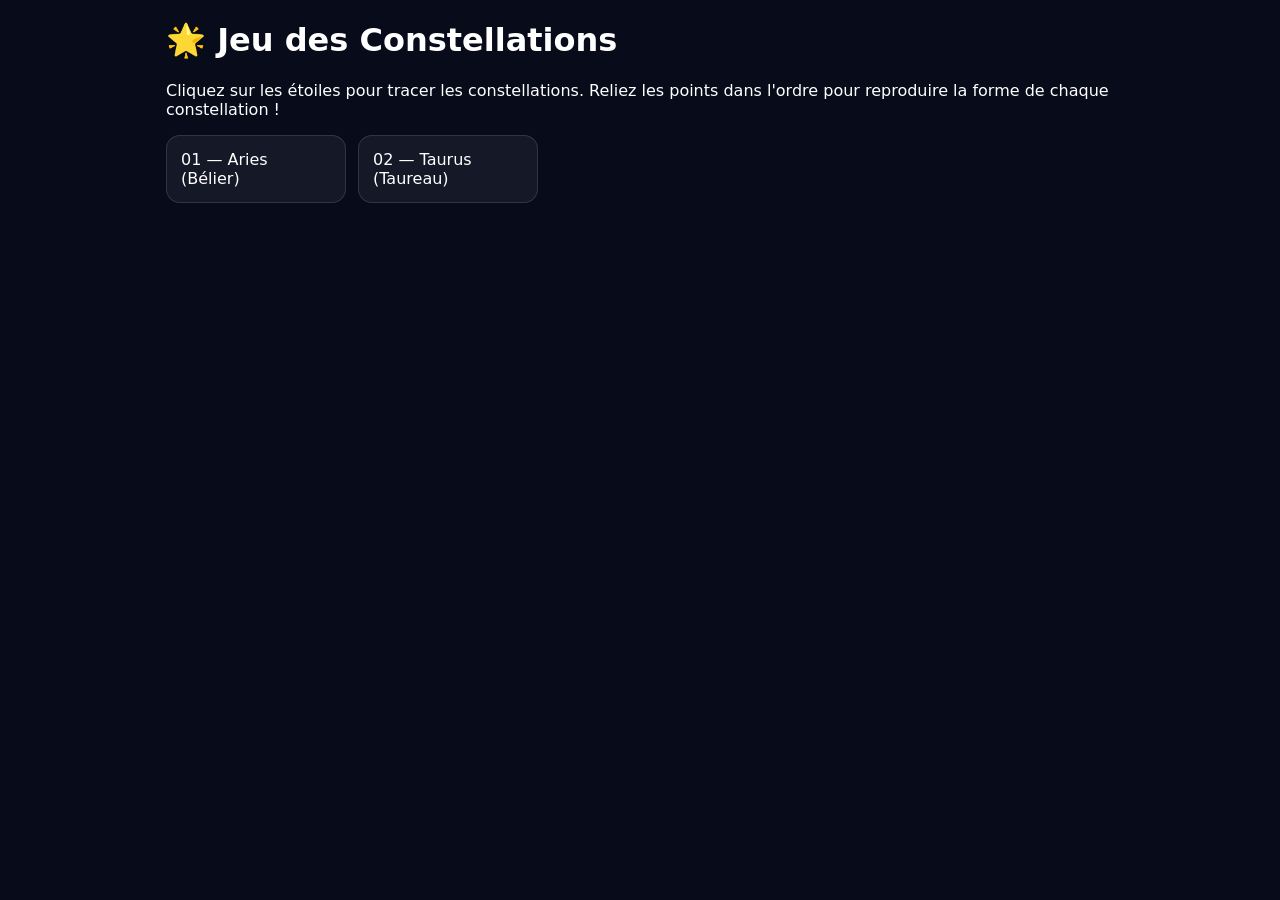
==== src/index.html @ 93136e7d "save methode" ====
<!doctype html>
<html lang="fr">
<head>
    <meta charset="utf-8" />
    <meta name="viewport" content="width=device-width, initial-scale=1" />
    <title>Constellations</title>
    <link rel="stylesheet" href="styles.css" />
</head>
<body>
<main class="page">
    <h1>🌟 Jeu des Constellations</h1>
    <p>Cliquez sur les étoiles pour tracer les constellations. Reliez les points dans l'ordre pour reproduire la forme de chaque constellation !</p>

    <div class="grid">
        <a class="card" href="constellation/01-aries.html">01 — Aries (Bélier)</a>
        <a class="card" href="constellation/02-taurus.html">02 — Taurus (Taureau)</a>
    </div>
</main>
</body>
</html>
---- src/styles.css ----
:root { --dot: 20px; --line: 4; }

*{ box-sizing:border-box; }
body{ margin:0; font-family:system-ui, Arial; background:#070b1a; color:#fff; }

.page{ max-width:980px; margin:20px auto; padding:0 16px 30px; }
.topbar{ display:flex; align-items:center; gap:12px; }
.back{ color:#cfe3ff; text-decoration:none; }
.back:hover{ text-decoration:underline; }

.board{
    position:relative;
    width:min(720px, 100%);
    aspect-ratio: 1 / 1;
    margin:14px 0;
    background: radial-gradient(circle at 30% 20%, rgba(255,255,255,.08), transparent 50%),
    radial-gradient(circle at 80% 70%, rgba(255,255,255,.06), transparent 55%),
    #050818;
    border: 1px solid rgba(255,255,255,.12);
    border-radius:16px;
    overflow:hidden;
}

.overlay{ position:absolute; inset:0; width:100%; height:100%; pointer-events:none; }

#playerPath{
    fill:none; stroke:white; stroke-width: var(--line);
    stroke-linecap:round; stroke-linejoin:round;
}

#constellationPath.answer{
    fill:none; stroke: rgba(140,200,255,1);
    stroke-width: 5;
    stroke-linecap:round; stroke-linejoin:round;
    filter: drop-shadow(0 0 6px rgba(140,200,255,.6));
}

.dot{
    position:absolute;
    width: var(--dot); height: var(--dot);
    border-radius: 999px;
    transform: translate(-50%, -50%);
    border:0;
    background:#fff;
    color:#000;
    font-weight:700;
    font-size:11px;
    cursor:pointer;
    transition: all 0.2s ease;
}

.dot:hover{
    transform: translate(-50%, -50%) scale(1.2);
    box-shadow: 0 0 10px rgba(255,255,255,0.6);
}

.dot.selected{
    background: transparent;
    color:#fff;
    outline: 2px solid #fff;
}

/* Point actif (dernier cliqué) */
.dot.last{
    background: #ffd700;
    color:#000;
    outline: 3px solid #ffd700;
    box-shadow: 0 0 15px rgba(255,215,0,0.8);
}

.actions{ display:flex; gap:10px; align-items:center; flex-wrap:wrap; }
button{
    border-radius:10px;
    border:1px solid rgba(255,255,255,.18);
    background: rgba(255,255,255,.06);
    color:#fff;
    padding:8px 12px;
    cursor:pointer;
}
button:hover{ background: rgba(255,255,255,.10); }
.next{ margin-left:auto; color:#cfe3ff; text-decoration:none; }
.next:hover{ text-decoration:underline; }

.grid{
    display:grid;
    grid-template-columns: repeat(auto-fill, minmax(180px, 1fr));
    gap:12px;
}
.card{
    display:block;
    padding:14px;
    border-radius:14px;
    text-decoration:none;
    color:#fff;
    border:1px solid rgba(255,255,255,.12);
    background: rgba(255,255,255,.06);
}
.card:hover{ background: rgba(255,255,255,.10); }
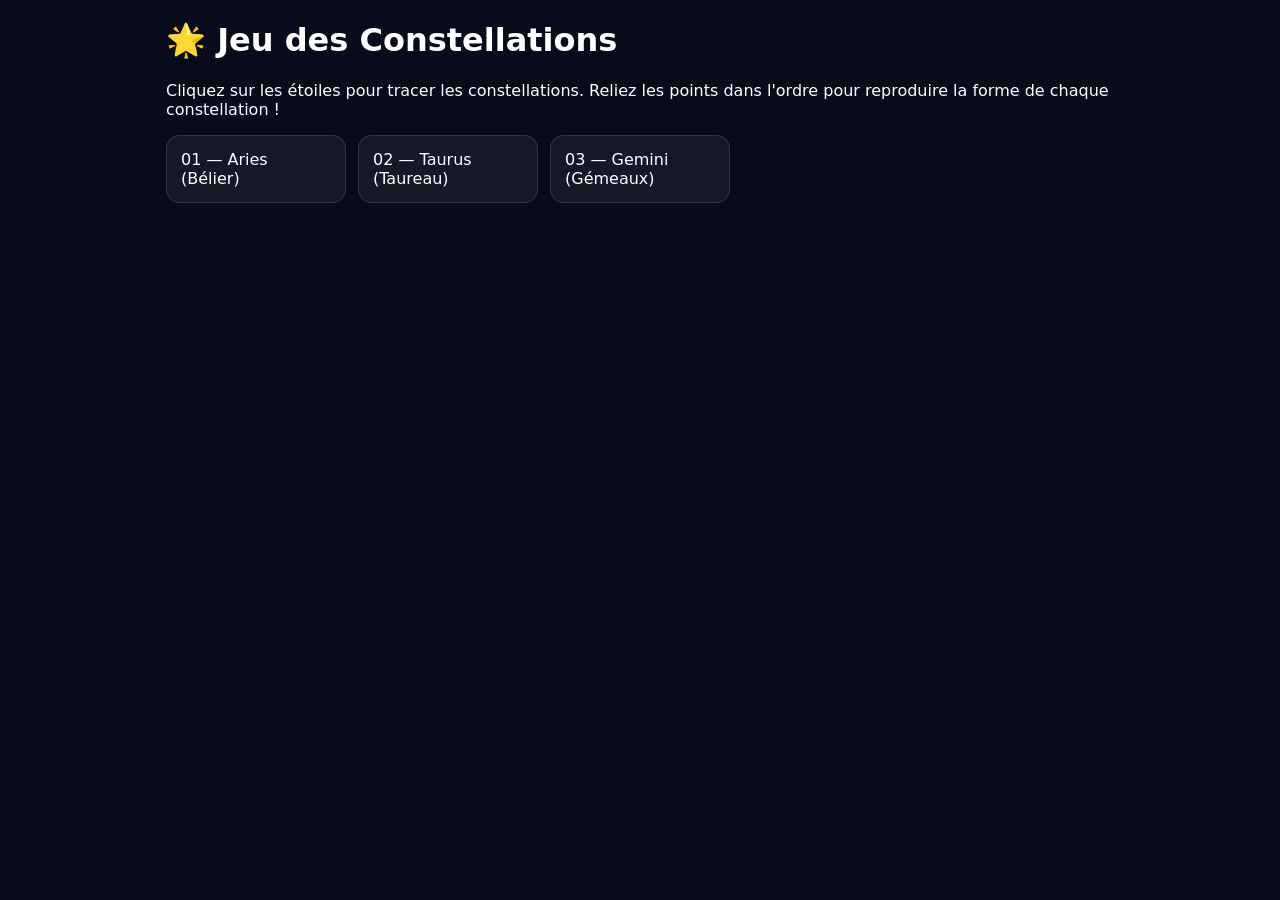
==== commit 1fc67098: "update css + gemini" ====
--- a/src/index.html
+++ b/src/index.html
@@ -14,6 +14,7 @@
     <div class="grid">
         <a class="card" href="constellation/01-aries.html">01 — Aries (Bélier)</a>
         <a class="card" href="constellation/02-taurus.html">02 — Taurus (Taureau)</a>
+        <a class="card" href="constellation/03-gemini.html">03 — Gemini (Gémeaux)</a>
     </div>
 </main>
 </body>
--- a/src/styles.css
+++ b/src/styles.css
@@ -1,74 +1,179 @@
-:root { --dot: 20px; --line: 4; }
+:root {
+    --dot: 10px;
+    --line: 4px;
+}
 
 *{ box-sizing:border-box; }
-body{ margin:0; font-family:system-ui, Arial; background:#070b1a; color:#fff; }
-
-.page{ max-width:980px; margin:20px auto; padding:0 16px 30px; }
-.topbar{ display:flex; align-items:center; gap:12px; }
-.back{ color:#cfe3ff; text-decoration:none; }
+
+body{
+    margin:0;
+    font-family:system-ui, Arial;
+    background:#070b1a;
+    color:#fff;
+}
+
+.page{
+    max-width:980px;
+    margin:20px auto;
+    padding:0 16px 30px;
+}
+
+.topbar{
+    display:flex;
+    align-items:center;
+    gap:12px;
+}
+
+.back{
+    color:#cfe3ff;
+    text-decoration:none;
+}
+
 .back:hover{ text-decoration:underline; }
 
+/* ===== BOARD ===== */
 .board{
     position:relative;
     width:min(720px, 100%);
     aspect-ratio: 1 / 1;
     margin:14px 0;
-    background: radial-gradient(circle at 30% 20%, rgba(255,255,255,.08), transparent 50%),
-    radial-gradient(circle at 80% 70%, rgba(255,255,255,.06), transparent 55%),
-    #050818;
+    background:
+            radial-gradient(circle at 30% 20%, rgba(255,255,255,.08), transparent 50%),
+            radial-gradient(circle at 80% 70%, rgba(255,255,255,.06), transparent 55%),
+            #050818;
     border: 1px solid rgba(255,255,255,.12);
     border-radius:16px;
     overflow:hidden;
 }
 
-.overlay{ position:absolute; inset:0; width:100%; height:100%; pointer-events:none; }
+.overlay{
+    position:absolute;
+    inset:0;
+    width:100%;
+    height:100%;
+    pointer-events:none;
+}
 
 #playerPath{
-    fill:none; stroke:white; stroke-width: var(--line);
-    stroke-linecap:round; stroke-linejoin:round;
+    fill:none;
+    stroke:white;
+    stroke-width: var(--line);
+    stroke-linecap:round;
+    stroke-linejoin:round;
 }
 
 #constellationPath.answer{
-    fill:none; stroke: rgba(140,200,255,1);
+    fill:none;
+    stroke: rgba(140,200,255,1);
     stroke-width: 5;
-    stroke-linecap:round; stroke-linejoin:round;
+    stroke-linecap:round;
+    stroke-linejoin:round;
     filter: drop-shadow(0 0 6px rgba(140,200,255,.6));
 }
+
+/* ===================================================== */
+/* ===== DOTS (étoiles) : point + numéro extérieur ===== */
+/* ===================================================== */
 
 .dot{
     position:absolute;
-    width: var(--dot); height: var(--dot);
-    border-radius: 999px;
     transform: translate(-50%, -50%);
     border:0;
+    background: transparent;
+    cursor:pointer;
+    padding:0;
+    width:1px;
+    height:1px;
+    /* Styles pour le numéro */
+    font-size: 14px;
+    font-weight: 600;
+    color: rgba(255,255,255,0.85);
+    text-shadow:
+            0 0 4px rgba(0,0,0,0.8),
+            0 1px 2px rgba(0,0,0,0.6);
+    white-space: nowrap;
+    line-height: 1;
+}
+
+/* Conteneur du texte positionné à droite */
+.dot::after {
+    content: '';
+    position: absolute;
+    left: 18px;
+    top: 50%;
+    transform: translateY(-50%);
+    pointer-events: none;
+}
+
+/* Le texte du bouton lui-même */
+.dot {
+    text-indent: 0;
+    overflow: visible;
+}
+
+/* Alternative : wrapper le texte dans un span et le positionner */
+/* Ou utiliser cette approche plus simple : */
+.dot {
+    text-align: left;
+    text-indent: 18px; /* Décale uniquement le texte */
+}
+
+.dot::before{
+    content:"";
+    position:absolute;
+    left:0;
+    top:0;
+    width: var(--dot);
+    height: var(--dot);
+    border-radius:999px;
+    background: #fff;
+    box-shadow: 0 0 10px rgba(255,255,255,0.5);
+    transform: translate(-50%, -50%);
+    transition: transform .2s ease, box-shadow .2s ease, background .2s ease, outline .2s ease;
+    z-index: -1;
+}
+
+/* Hover */
+.dot:hover::before{
+    transform: translate(-50%, -50%) scale(1.25);
+    box-shadow: 0 0 14px rgba(255,215,0,.65);
+}
+
+/* Hover du texte */
+.dot:hover{
+    color: rgba(255,255,255,1);
+    text-shadow:
+            0 0 6px rgba(255,255,255),
+            0 1px 2px rgba(0,0,0,0.8);
+}
+
+/* Points connectés (avec trait tracé) restent gros */
+.dot.connected::before{
+    transform: translate(-50%, -50%) scale(1.2);
+    box-shadow: 0 0 12px rgba(255,255,255,.65);
+}
+
+/* Sélectionné : blanc */
+.dot.selected::before{
     background:#fff;
-    color:#000;
-    font-weight:700;
-    font-size:11px;
-    cursor:pointer;
-    transition: all 0.2s ease;
-}
-
-.dot:hover{
-    transform: translate(-50%, -50%) scale(1.2);
-    box-shadow: 0 0 10px rgba(255,255,255,0.6);
-}
-
-.dot.selected{
-    background: transparent;
-    color:#fff;
-    outline: 2px solid #fff;
-}
-
-/* Point actif (dernier cliqué) */
-.dot.last{
-    background: #ffd700;
-    color:#000;
-    outline: 3px solid #ffd700;
-    box-shadow: 0 0 15px rgba(255,215,0,0.8);
-}
-
-.actions{ display:flex; gap:10px; align-items:center; flex-wrap:wrap; }
+    box-shadow: 0 0 14px rgba(255,255,255,.55);
+}
+
+/* Dernier point cliqué : blanc */
+.dot.last::before{
+    background:#fff;
+    outline: 3px solid #fff;
+    box-shadow: 0 0 18px rgba(255,255,255);
+}
+
+/* ===== ACTIONS ===== */
+.actions{
+    display:flex;
+    gap:10px;
+    align-items:center;
+    flex-wrap:wrap;
+}
+
 button{
     border-radius:10px;
     border:1px solid rgba(255,255,255,.18);
@@ -77,15 +182,26 @@
     padding:8px 12px;
     cursor:pointer;
 }
-button:hover{ background: rgba(255,255,255,.10); }
-.next{ margin-left:auto; color:#cfe3ff; text-decoration:none; }
+
+button:hover{
+    background: rgba(255,255,255,.10);
+}
+
+.next{
+    margin-left:auto;
+    color:#cfe3ff;
+    text-decoration:none;
+}
+
 .next:hover{ text-decoration:underline; }
 
+/* ===== GRID MENU ===== */
 .grid{
     display:grid;
     grid-template-columns: repeat(auto-fill, minmax(180px, 1fr));
     gap:12px;
 }
+
 .card{
     display:block;
     padding:14px;
@@ -95,4 +211,85 @@
     border:1px solid rgba(255,255,255,.12);
     background: rgba(255,255,255,.06);
 }
-.card:hover{ background: rgba(255,255,255,.10); }+
+.card:hover{ background: rgba(255,255,255,.10); }
+
+/* ===== POPUP ===== */
+.popup{
+    margin:14px 0 10px;
+    padding:12px 14px;
+    border-radius:14px;
+    border:1px solid rgba(255,255,255,.14);
+    background: rgba(255,255,255,.08);
+    backdrop-filter: blur(10px);
+    box-shadow: 0 10px 30px rgba(0,0,0,.25);
+    display:none;
+    opacity:0;
+    transform: translateY(-6px);
+    transition: opacity .25s ease, transform .25s ease;
+}
+
+.popup.show{
+    display:block;
+    opacity:1;
+    transform: translateY(0);
+}
+
+.popup .title{
+    font-weight:800;
+    margin-bottom:4px;
+    letter-spacing:.2px;
+}
+
+.popup.success{
+    border-color: rgba(140,255,180,.35);
+    background: rgba(140,255,180,.10);
+}
+
+.popup.info{
+    border-color: rgba(140,200,255,.35);
+    background: rgba(140,200,255,.10);
+}
+
+.popup .row{
+    display:flex;
+    align-items:flex-start;
+    gap:10px;
+}
+
+.popup .close{
+    margin-left:auto;
+    border:0;
+    background:transparent;
+    color: rgba(255,255,255,.85);
+    cursor:pointer;
+    font-size:18px;
+    line-height:1;
+}
+
+.popup .text{
+    color: rgba(255,255,255,.92);
+    line-height:1.35;
+}
+
+/* Ajoute à la fin de ton fichier CSS */
+
+@keyframes starAppear {
+    from {
+        opacity: 0;
+        transform: scale(0);
+    }
+    to {
+        opacity: 1;
+        transform: scale(1);
+    }
+}
+
+@keyframes twinkle {
+    0%, 100% {
+        opacity: 0.3;
+    }
+    50% {
+        opacity: 1;
+    }
+}
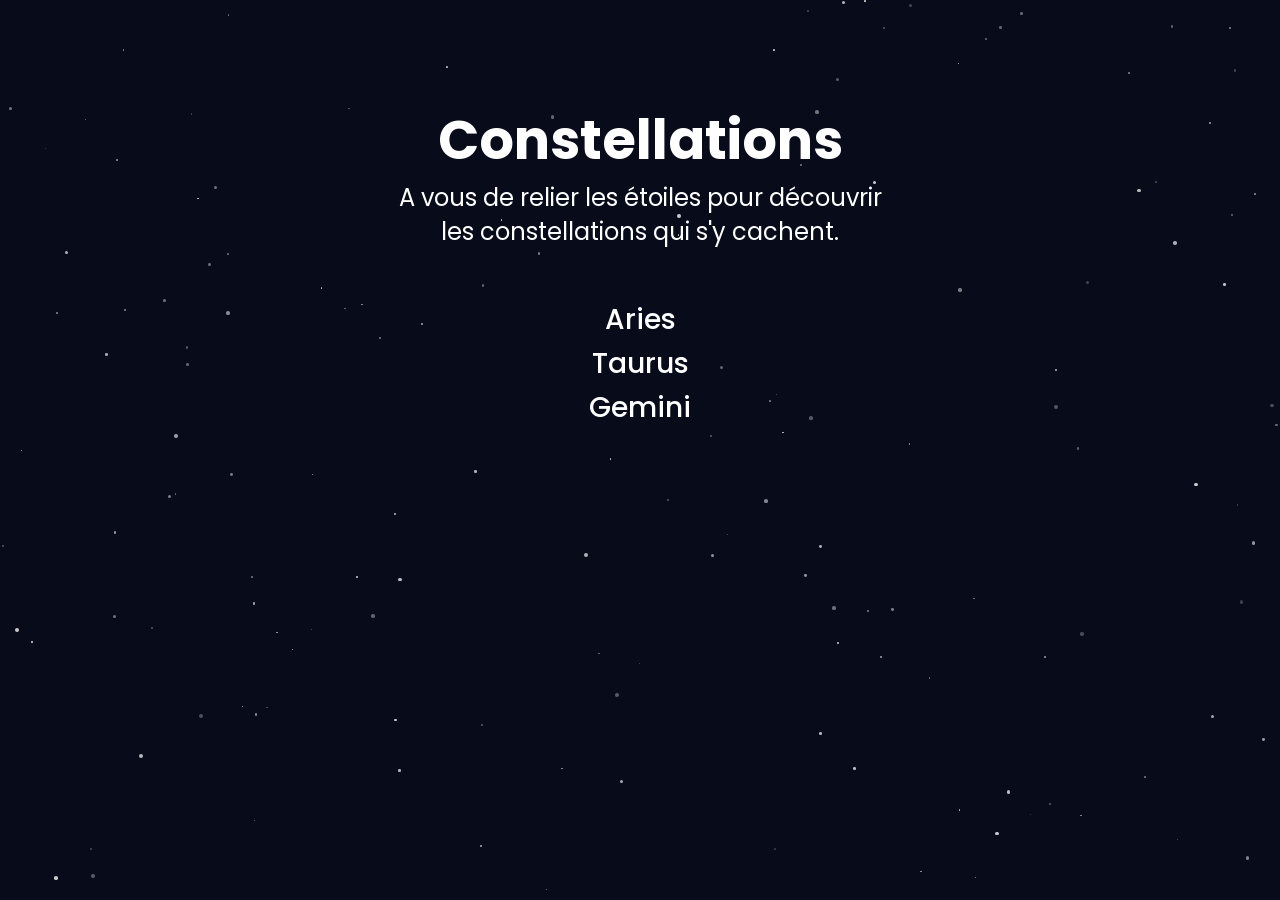
==== commit 3610ced9: "update DA" ====
--- a/src/index.html
+++ b/src/index.html
@@ -4,18 +4,72 @@
     <meta charset="utf-8" />
     <meta name="viewport" content="width=device-width, initial-scale=1" />
     <title>Constellations</title>
+    <link rel="preconnect" href="https://fonts.googleapis.com">
+    <link rel="preconnect" href="https://fonts.gstatic.com" crossorigin>
+    <link href="https://fonts.googleapis.com/css2?family=Ouma+Latin:wght@400;600;800&family=Poppins:wght@400;600;800&display=swap" rel="stylesheet">
     <link rel="stylesheet" href="styles.css" />
 </head>
 <body>
+<div id="stars-container"></div>
 <main class="page">
-    <h1>🌟 Jeu des Constellations</h1>
-    <p>Cliquez sur les étoiles pour tracer les constellations. Reliez les points dans l'ordre pour reproduire la forme de chaque constellation !</p>
+    <h1 class="title">Constellations</h1>
+    <p class="sub-title">A vous de relier les étoiles pour découvrir les constellations qui s'y cachent.</p>
 
-    <div class="grid">
-        <a class="card" href="constellation/01-aries.html">01 — Aries (Bélier)</a>
-        <a class="card" href="constellation/02-taurus.html">02 — Taurus (Taureau)</a>
-        <a class="card" href="constellation/03-gemini.html">03 — Gemini (Gémeaux)</a>
+    <div class="links">
+<!--        <span class="number">01</span>-->
+<!--        <span class="separator">—</span>-->
+        <a class="link-name" href="constellation/01-aries.html">Aries</a>
+
+<!--        <span class="number">02</span>-->
+<!--        <span class="separator">—</span>-->
+        <a class="link-name" href="constellation/02-taurus.html">Taurus</a>
+
+<!--        <span class="number">03</span>-->
+<!--        <span class="separator">—</span>-->
+        <a class="link-name" href="constellation/03-gemini.html">Gemini</a>
     </div>
 </main>
+
+<script>
+    // Génération du fond étoilé
+    const starsContainer = document.getElementById('stars-container');
+    const starCount = 150; // Nombre d'étoiles
+
+    for (let i = 0; i < starCount; i++) {
+        const star = document.createElement('div');
+        star.className = 'bg-star';
+
+        // Position aléatoire
+        const x = Math.random() * 100;
+        const y = Math.random() * 100;
+
+        // Taille aléatoire (1px à 4px)
+        const size = Math.random() * 3 + 1;
+
+        // Opacité aléatoire
+        const opacity = Math.random() * 0.6 + 0.2;
+
+        // Durée d'animation aléatoire (scintillement)
+        const twinkleDuration = Math.random() * 4 + 2;
+        const twinkleDelay = Math.random() * 5;
+
+        // Durée de mouvement aléatoire
+        const moveDuration = Math.random() * 20 + 15;
+        const moveDelay = Math.random() * 5;
+
+        star.style.cssText = `
+        left: ${x}%;
+        top: ${y}%;
+        width: ${size}px;
+        height: ${size}px;
+        opacity: ${opacity};
+        animation:
+            twinkle ${twinkleDuration}s ease-in-out ${twinkleDelay}s infinite,
+            float ${moveDuration}s ease-in-out ${moveDelay}s infinite;
+    `;
+
+        starsContainer.appendChild(star);
+    }
+</script>
 </body>
 </html>
--- a/src/styles.css
+++ b/src/styles.css
@@ -3,21 +3,65 @@
     --line: 4px;
 }
 
-*{ box-sizing:border-box; }
+*{
+    box-sizing:border-box;
+}
+
+h1.title {
+    font-size: 54px;
+    margin-bottom: 0;
+    margin-top: 100px;
+}
+
+.sub-title {
+    text-align: center;
+    width: 500px;
+    margin: 0 auto 50px auto;
+    font-size: 24px;
+    line-height: 34px;
+}
 
 body{
     margin:0;
-    font-family:system-ui, Arial;
+    font-family: 'Ouma Latin', 'Poppins', sans-serif;
     background:#070b1a;
     color:#fff;
 }
 
+/* ===== PAGE PRINCIPALE ===== */
 .page{
     max-width:980px;
     margin:20px auto;
     padding:0 16px 30px;
-}
-
+    text-align: center;
+}
+
+/* ===== LIENS MENU ===== */
+.links {
+    display: flex;
+    flex-direction: column;
+    align-items: center;
+    gap: 2px;
+    margin: 0 auto;
+    width: fit-content;
+}
+
+/* Liens des noms */
+.link-name {
+    color: white;
+    text-decoration: none;
+    transition: all 0.3s ease;
+    font-weight: 500;
+    font-size: 28px;
+    display: inline-block;
+    min-width: 250px;
+}
+
+.link-name:hover {
+    font-size: 40px;
+}
+
+/* ===== TOPBAR ===== */
 .topbar{
     display:flex;
     align-items:center;
@@ -29,7 +73,9 @@
     text-decoration:none;
 }
 
-.back:hover{ text-decoration:underline; }
+.back:hover{
+    text-decoration:underline;
+}
 
 /* ===== BOARD ===== */
 .board{
@@ -93,6 +139,10 @@
             0 1px 2px rgba(0,0,0,0.6);
     white-space: nowrap;
     line-height: 1;
+    text-indent: 0;
+    overflow: visible;
+    text-align: left;
+    text-indent: 18px; /* Décale uniquement le texte */
 }
 
 /* Conteneur du texte positionné à droite */
@@ -105,19 +155,7 @@
     pointer-events: none;
 }
 
-/* Le texte du bouton lui-même */
-.dot {
-    text-indent: 0;
-    overflow: visible;
-}
-
-/* Alternative : wrapper le texte dans un span et le positionner */
-/* Ou utiliser cette approche plus simple : */
-.dot {
-    text-align: left;
-    text-indent: 18px; /* Décale uniquement le texte */
-}
-
+/* Point blanc par défaut */
 .dot::before{
     content:"";
     position:absolute;
@@ -193,7 +231,9 @@
     text-decoration:none;
 }
 
-.next:hover{ text-decoration:underline; }
+.next:hover{
+    text-decoration:underline;
+}
 
 /* ===== GRID MENU ===== */
 .grid{
@@ -212,7 +252,9 @@
     background: rgba(255,255,255,.06);
 }
 
-.card:hover{ background: rgba(255,255,255,.10); }
+.card:hover{
+    background: rgba(255,255,255,.10);
+}
 
 /* ===== POPUP ===== */
 .popup{
@@ -272,8 +314,7 @@
     line-height:1.35;
 }
 
-/* Ajoute à la fin de ton fichier CSS */
-
+/* ===== ANIMATIONS ÉTOILES ===== */
 @keyframes starAppear {
     from {
         opacity: 0;
@@ -292,4 +333,56 @@
     50% {
         opacity: 1;
     }
+}
+
+/* ===== FOND ÉTOILÉ (PAGE D'ACCUEIL) ===== */
+#stars-container {
+    position: fixed;
+    top: 0;
+    left: 0;
+    width: 100%;
+    height: 100%;
+    overflow: hidden;
+    pointer-events: none;
+    z-index: 0;
+}
+
+.bg-star {
+    position: absolute;
+    background: white;
+    border-radius: 50%;
+    pointer-events: none;
+}
+
+.page {
+    position: relative;
+    z-index: 1;
+}
+
+/* Animation de scintillement pour fond étoilé */
+@keyframes twinkle {
+    0%, 100% {
+        opacity: 0.2;
+        transform: scale(0.8);
+    }
+    50% {
+        opacity: 1;
+        transform: scale(1.2);
+    }
+}
+
+/* Animation de mouvement flottant */
+@keyframes float {
+    0%, 100% {
+        transform: translate(0, 0);
+    }
+    25% {
+        transform: translate(10px, -10px);
+    }
+    50% {
+        transform: translate(-5px, 5px);
+    }
+    75% {
+        transform: translate(-10px, -5px);
+    }
 }
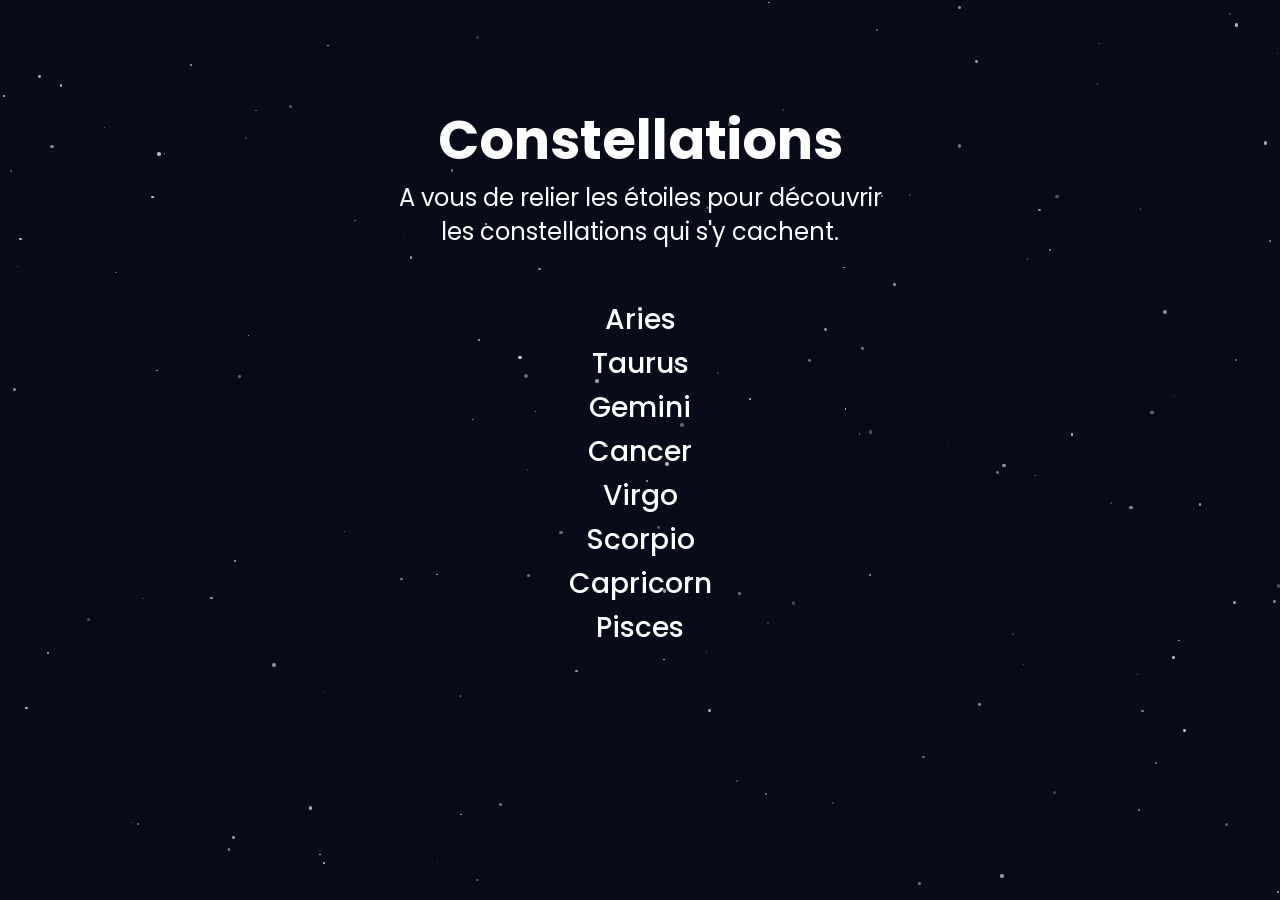
==== commit 773407ac: "cancer" ====
--- a/src/index.html
+++ b/src/index.html
@@ -27,6 +27,11 @@
 <!--        <span class="number">03</span>-->
 <!--        <span class="separator">—</span>-->
         <a class="link-name" href="constellation/03-gemini.html">Gemini</a>
+        <a class="link-name" href="constellation/04-cancer.html">Cancer</a>
+        <a class="link-name" href="constellation/06-virgo.html">Virgo</a>
+        <a class="link-name" href="constellation/08-scorpio.html">Scorpio</a>
+        <a class="link-name" href="constellation/10-capricorn.html">Capricorn</a>
+        <a class="link-name" href="constellation/12-pisces.html">Pisces</a>
     </div>
 </main>
 
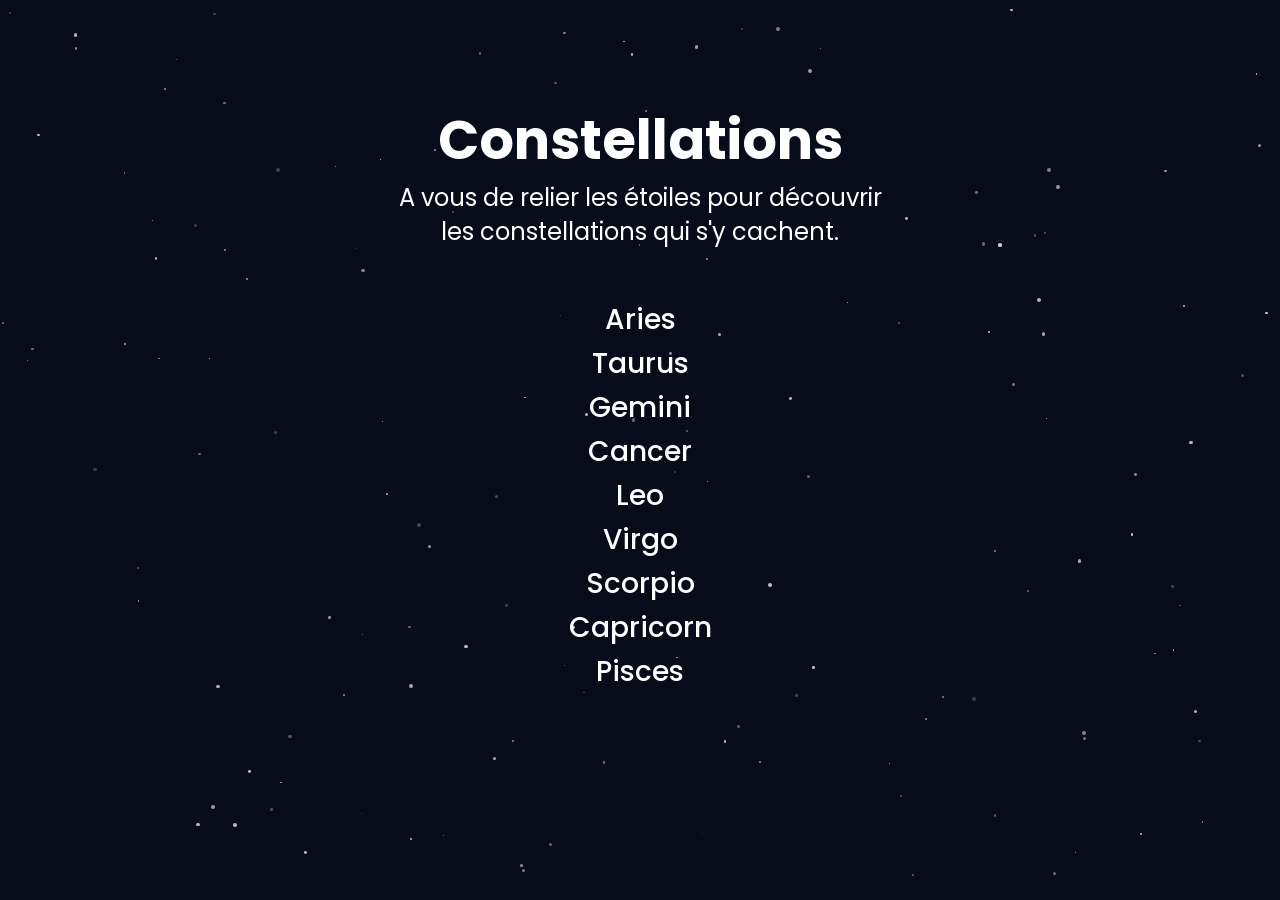
==== commit 28c801f8: "save libra and leo" ====
--- a/src/index.html
+++ b/src/index.html
@@ -28,6 +28,7 @@
 <!--        <span class="separator">—</span>-->
         <a class="link-name" href="constellation/03-gemini.html">Gemini</a>
         <a class="link-name" href="constellation/04-cancer.html">Cancer</a>
+        <a class="link-name" href="constellation/05-leo.html">Leo</a>
         <a class="link-name" href="constellation/06-virgo.html">Virgo</a>
         <a class="link-name" href="constellation/08-scorpio.html">Scorpio</a>
         <a class="link-name" href="constellation/10-capricorn.html">Capricorn</a>
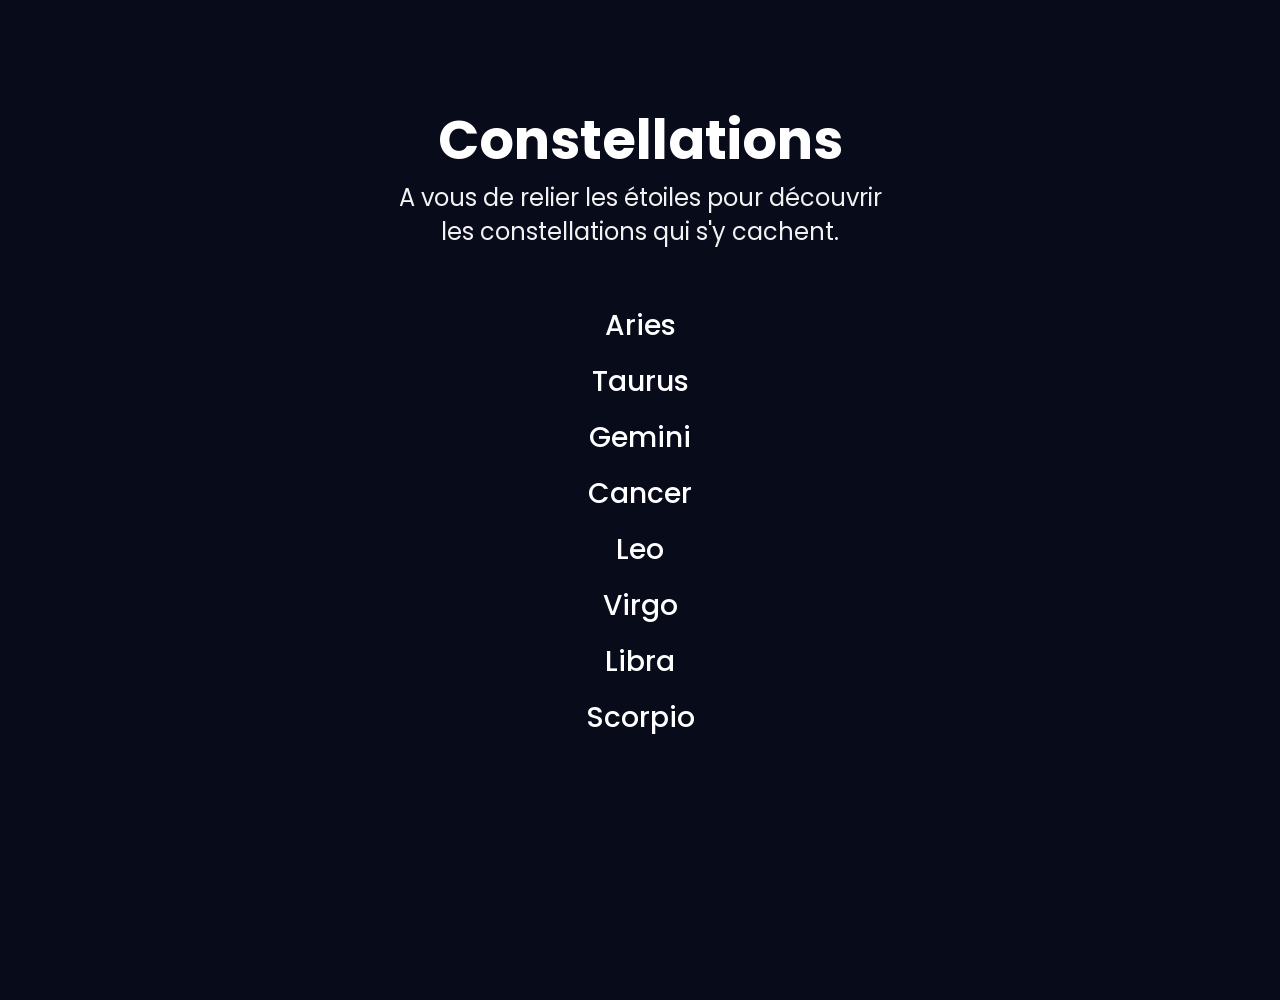
==== commit d5669907: "update css" ====
--- a/src/index.html
+++ b/src/index.html
@@ -30,9 +30,8 @@
         <a class="link-name" href="constellation/04-cancer.html">Cancer</a>
         <a class="link-name" href="constellation/05-leo.html">Leo</a>
         <a class="link-name" href="constellation/06-virgo.html">Virgo</a>
+        <a class="link-name" href="constellation/07-libra.html">Libra</a>
         <a class="link-name" href="constellation/08-scorpio.html">Scorpio</a>
-        <a class="link-name" href="constellation/10-capricorn.html">Capricorn</a>
-        <a class="link-name" href="constellation/12-pisces.html">Pisces</a>
     </div>
 </main>
 
--- a/src/styles.css
+++ b/src/styles.css
@@ -1,44 +1,83 @@
-:root {
+:root{
     --dot: 10px;
     --line: 4px;
 }
 
-*{
-    box-sizing:border-box;
-}
-
-h1.title {
-    font-size: 54px;
-    margin-bottom: 0;
-    margin-top: 100px;
-}
-
-.sub-title {
-    text-align: center;
-    width: 500px;
-    margin: 0 auto 50px auto;
-    font-size: 24px;
-    line-height: 34px;
-}
+*{ box-sizing:border-box; }
+
+/* =========================
+   BASE / FOND GLOBAL
+========================= */
 
 body{
     margin:0;
     font-family: 'Ouma Latin', 'Poppins', sans-serif;
     background:#070b1a;
     color:#fff;
-}
-
-/* ===== PAGE PRINCIPALE ===== */
+    min-height: 100vh;
+}
+
+/* =========================
+   ÉTOILES (SUR TOUTE LA PAGE)
+   -> cachées par défaut, visibles seulement quand "réussi"
+========================= */
+
+#stars-container{
+    position: fixed;
+    inset: 0;
+    width: 100%;
+    height: 100%;
+    overflow: hidden;
+    pointer-events: none;
+    z-index: 0;
+
+    /* ✅ caché tant que non réussi */
+    opacity: 0;
+    transition: opacity .5s ease;
+}
+
+#stars-container.show{
+    opacity: 1;
+}
+
+.bg-star{
+    position: absolute;
+    background: white;
+    border-radius: 50%;
+    pointer-events: none;
+    box-shadow: 0 0 6px rgba(255,255,255,0.25);
+}
+
+/* Tout le contenu au-dessus des étoiles */
 .page{
+    position: relative;
+    z-index: 1;
     max-width:980px;
     margin:20px auto;
     padding:0 16px 30px;
+}
+
+/* =========================
+   PAGE MENU (index)
+========================= */
+
+h1.title{
+    font-size: 54px;
+    margin: 100px 0 0;
     text-align: center;
 }
 
-/* ===== LIENS MENU ===== */
-.links {
-    display: flex;
+.sub-title{
+    text-align: center;
+    width: min(500px, 100%);
+    margin: 0 auto 50px auto;
+    font-size: 24px;
+    line-height: 34px;
+    opacity: .95;
+}
+
+.links{
+    display:flex;
     flex-direction: column;
     align-items: center;
     gap: 2px;
@@ -46,26 +85,39 @@
     width: fit-content;
 }
 
-/* Liens des noms */
-.link-name {
+.link-name{
     color: white;
     text-decoration: none;
-    transition: all 0.3s ease;
+    transition: all 0.25s ease;
     font-weight: 500;
     font-size: 28px;
     display: inline-block;
     min-width: 250px;
-}
-
-.link-name:hover {
+    text-align: center;
+    padding: 6px 10px;
+    border-radius: 10px;
+}
+
+.link-name:hover{
+    transform: translateY(-1px);
     font-size: 40px;
 }
 
-/* ===== TOPBAR ===== */
+/* =========================
+   TOPBAR (pages constellations)
+========================= */
+
 .topbar{
     display:flex;
     align-items:center;
     gap:12px;
+    margin-top: 8px;
+}
+
+.topbar h1{
+    margin:0;
+    font-size: 28px;
+    font-weight: 800;
 }
 
 .back{
@@ -77,19 +129,23 @@
     text-decoration:underline;
 }
 
-/* ===== BOARD ===== */
+/* =========================
+   BOARD (zone de jeu) - FONDU DANS LA PAGE
+   -> pas de bordure / pas d’ombre / pas de background différent
+========================= */
+
 .board{
-    position:relative;
-    width:min(720px, 100%);
+    position: relative;
+    width: min(720px, 100%);
     aspect-ratio: 1 / 1;
-    margin:14px 0;
-    background:
-            radial-gradient(circle at 30% 20%, rgba(255,255,255,.08), transparent 50%),
-            radial-gradient(circle at 80% 70%, rgba(255,255,255,.06), transparent 55%),
-            #050818;
-    border: 1px solid rgba(255,255,255,.12);
-    border-radius:16px;
-    overflow:hidden;
+    margin: 14px 0;
+
+    background: transparent;
+    border: none;
+    border-radius: 0;
+    box-shadow: none;
+
+    overflow: hidden;
 }
 
 .overlay{
@@ -111,15 +167,15 @@
 #constellationPath.answer{
     fill:none;
     stroke: rgba(140,200,255,1);
-    stroke-width: 5;
+    stroke-width: 5px;
     stroke-linecap:round;
     stroke-linejoin:round;
     filter: drop-shadow(0 0 6px rgba(140,200,255,.6));
 }
 
-/* ===================================================== */
-/* ===== DOTS (étoiles) : point + numéro extérieur ===== */
-/* ===================================================== */
+/* =========================
+   DOTS (étoiles)
+========================= */
 
 .dot{
     position:absolute;
@@ -130,7 +186,7 @@
     padding:0;
     width:1px;
     height:1px;
-    /* Styles pour le numéro */
+
     font-size: 14px;
     font-weight: 600;
     color: rgba(255,255,255,0.85);
@@ -139,23 +195,13 @@
             0 1px 2px rgba(0,0,0,0.6);
     white-space: nowrap;
     line-height: 1;
-    text-indent: 0;
     overflow: visible;
     text-align: left;
-    text-indent: 18px; /* Décale uniquement le texte */
-}
-
-/* Conteneur du texte positionné à droite */
-.dot::after {
-    content: '';
-    position: absolute;
-    left: 18px;
-    top: 50%;
-    transform: translateY(-50%);
-    pointer-events: none;
-}
-
-/* Point blanc par défaut */
+
+    /* Décale le texte pour qu'il apparaisse à droite du point */
+    text-indent: 18px;
+}
+
 .dot::before{
     content:"";
     position:absolute;
@@ -171,13 +217,11 @@
     z-index: -1;
 }
 
-/* Hover */
 .dot:hover::before{
     transform: translate(-50%, -50%) scale(1.25);
     box-shadow: 0 0 14px rgba(255,215,0,.65);
 }
 
-/* Hover du texte */
 .dot:hover{
     color: rgba(255,255,255,1);
     text-shadow:
@@ -185,26 +229,26 @@
             0 1px 2px rgba(0,0,0,0.8);
 }
 
-/* Points connectés (avec trait tracé) restent gros */
 .dot.connected::before{
     transform: translate(-50%, -50%) scale(1.2);
     box-shadow: 0 0 12px rgba(255,255,255,.65);
 }
 
-/* Sélectionné : blanc */
 .dot.selected::before{
     background:#fff;
     box-shadow: 0 0 14px rgba(255,255,255,.55);
 }
 
-/* Dernier point cliqué : blanc */
 .dot.last::before{
     background:#fff;
     outline: 3px solid #fff;
     box-shadow: 0 0 18px rgba(255,255,255);
 }
 
-/* ===== ACTIONS ===== */
+/* =========================
+   ACTIONS (boutons + suivant)
+========================= */
+
 .actions{
     display:flex;
     gap:10px;
@@ -235,28 +279,10 @@
     text-decoration:underline;
 }
 
-/* ===== GRID MENU ===== */
-.grid{
-    display:grid;
-    grid-template-columns: repeat(auto-fill, minmax(180px, 1fr));
-    gap:12px;
-}
-
-.card{
-    display:block;
-    padding:14px;
-    border-radius:14px;
-    text-decoration:none;
-    color:#fff;
-    border:1px solid rgba(255,255,255,.12);
-    background: rgba(255,255,255,.06);
-}
-
-.card:hover{
-    background: rgba(255,255,255,.10);
-}
-
-/* ===== POPUP ===== */
+/* =========================
+   POPUP
+========================= */
+
 .popup{
     margin:14px 0 10px;
     padding:12px 14px;
@@ -314,75 +340,18 @@
     line-height:1.35;
 }
 
-/* ===== ANIMATIONS ÉTOILES ===== */
-@keyframes starAppear {
-    from {
-        opacity: 0;
-        transform: scale(0);
-    }
-    to {
-        opacity: 1;
-        transform: scale(1);
-    }
-}
-
-@keyframes twinkle {
-    0%, 100% {
-        opacity: 0.3;
-    }
-    50% {
-        opacity: 1;
-    }
-}
-
-/* ===== FOND ÉTOILÉ (PAGE D'ACCUEIL) ===== */
-#stars-container {
-    position: fixed;
-    top: 0;
-    left: 0;
-    width: 100%;
-    height: 100%;
-    overflow: hidden;
-    pointer-events: none;
-    z-index: 0;
-}
-
-.bg-star {
-    position: absolute;
-    background: white;
-    border-radius: 50%;
-    pointer-events: none;
-}
-
-.page {
-    position: relative;
-    z-index: 1;
-}
-
-/* Animation de scintillement pour fond étoilé */
-@keyframes twinkle {
-    0%, 100% {
-        opacity: 0.2;
-        transform: scale(0.8);
-    }
-    50% {
-        opacity: 1;
-        transform: scale(1.2);
-    }
-}
-
-/* Animation de mouvement flottant */
-@keyframes float {
-    0%, 100% {
-        transform: translate(0, 0);
-    }
-    25% {
-        transform: translate(10px, -10px);
-    }
-    50% {
-        transform: translate(-5px, 5px);
-    }
-    75% {
-        transform: translate(-10px, -5px);
-    }
-}+/* =========================
+   ANIMATIONS ÉTOILES (GLOBAL)
+========================= */
+
+@keyframes twinkle{
+    0%, 100%{ opacity: 0.2; transform: scale(0.85); }
+    50%     { opacity: 1;   transform: scale(1.15); }
+}
+
+@keyframes float{
+    0%, 100%{ transform: translate(0, 0); }
+    25%{ transform: translate(10px, -10px); }
+    50%{ transform: translate(-5px, 5px); }
+    75%{ transform: translate(-10px, -5px); }
+}
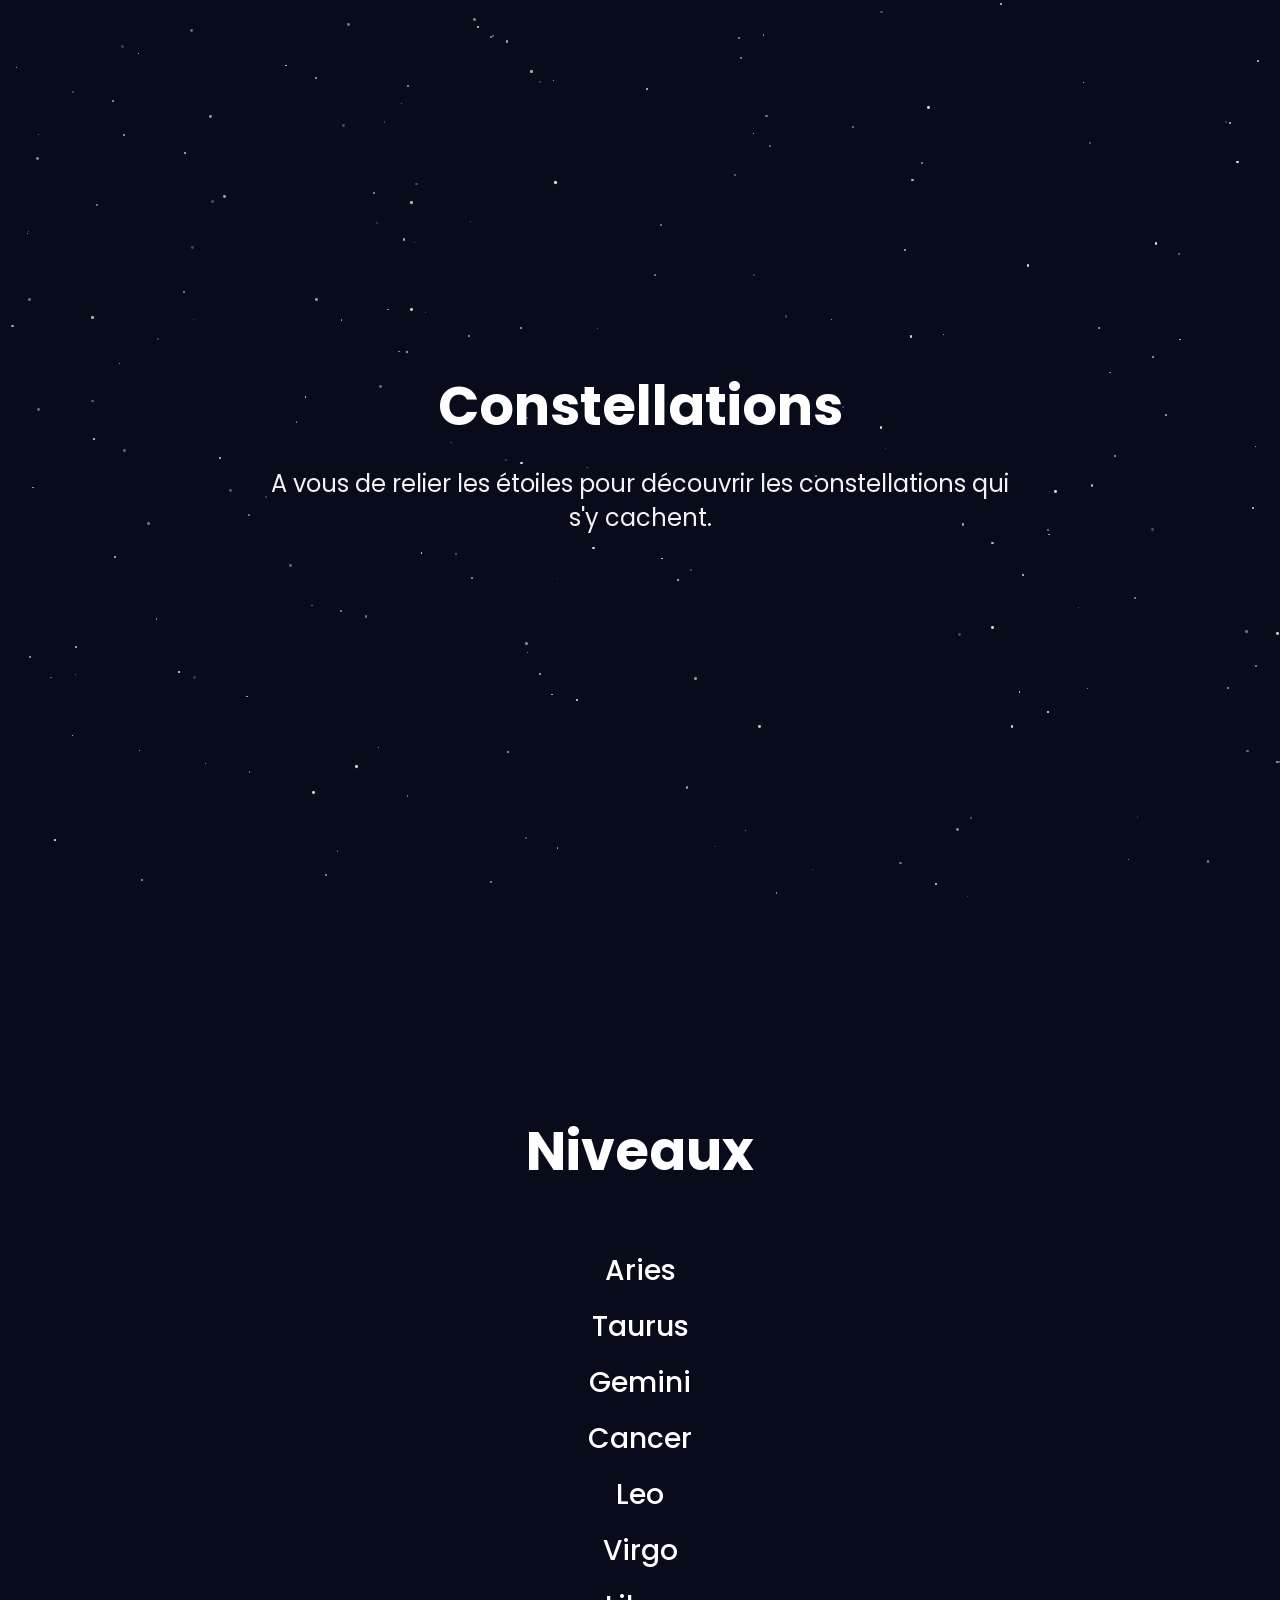
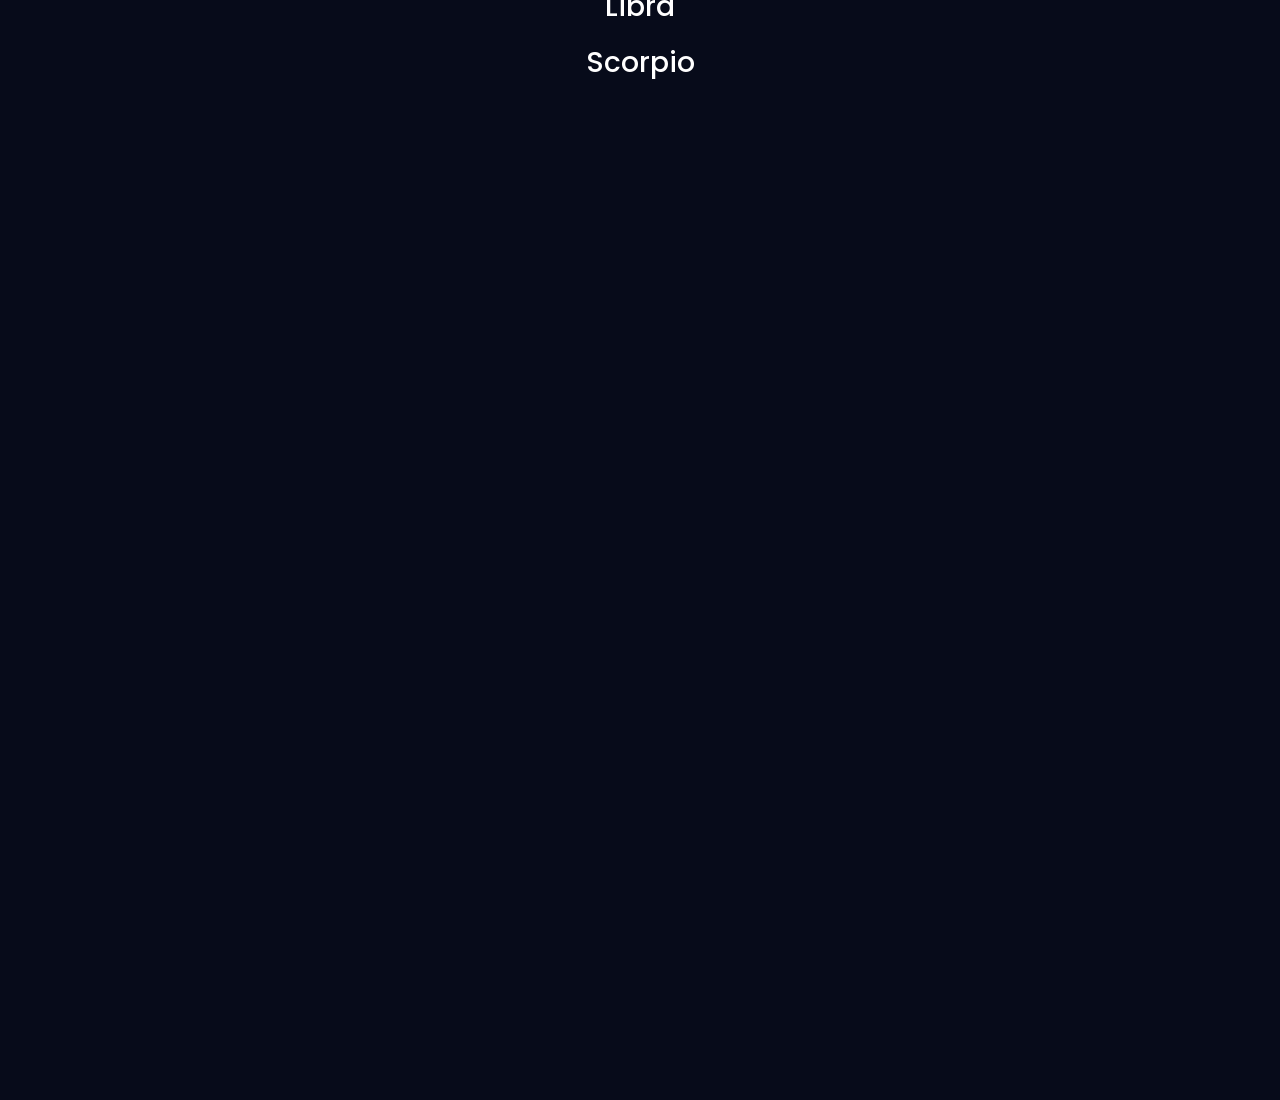
==== commit 4d70b09c: "final menu v1" ====
--- a/src/index.html
+++ b/src/index.html
@@ -11,70 +11,90 @@
 </head>
 <body>
 <div id="stars-container"></div>
+
 <main class="page">
-    <h1 class="title">Constellations</h1>
-    <p class="sub-title">A vous de relier les étoiles pour découvrir les constellations qui s'y cachent.</p>
+    <!-- Section Hero : Titre et sous-titre centrés -->
+    <section class="hero-section" id="heroSection">
+        <div class="hero-content">
+            <h1 class="title">Constellations</h1>
+            <p class="sub-title">A vous de relier les étoiles pour découvrir les constellations qui s'y cachent.</p>
+        </div>
+    </section>
 
-    <div class="links">
-<!--        <span class="number">01</span>-->
-<!--        <span class="separator">—</span>-->
-        <a class="link-name" href="constellation/01-aries.html">Aries</a>
-
-<!--        <span class="number">02</span>-->
-<!--        <span class="separator">—</span>-->
-        <a class="link-name" href="constellation/02-taurus.html">Taurus</a>
-
-<!--        <span class="number">03</span>-->
-<!--        <span class="separator">—</span>-->
-        <a class="link-name" href="constellation/03-gemini.html">Gemini</a>
-        <a class="link-name" href="constellation/04-cancer.html">Cancer</a>
-        <a class="link-name" href="constellation/05-leo.html">Leo</a>
-        <a class="link-name" href="constellation/06-virgo.html">Virgo</a>
-        <a class="link-name" href="constellation/07-libra.html">Libra</a>
-        <a class="link-name" href="constellation/08-scorpio.html">Scorpio</a>
-    </div>
+    <!-- Section Liens : apparaît au scroll -->
+    <section class="links-section" id="linksSection">
+        <div class="links">
+            <h2 class="nvx">Niveaux</h2>
+            <a class="link-name" href="constellation/01-aries.html">Aries</a>
+            <a class="link-name" href="constellation/02-taurus.html">Taurus</a>
+            <a class="link-name" href="constellation/03-gemini.html">Gemini</a>
+            <a class="link-name" href="constellation/04-cancer.html">Cancer</a>
+            <a class="link-name" href="constellation/05-leo.html">Leo</a>
+            <a class="link-name" href="constellation/06-virgo.html">Virgo</a>
+            <a class="link-name" href="constellation/07-libra.html">Libra</a>
+            <a class="link-name" href="constellation/08-scorpio.html">Scorpio</a>
+        </div>
+    </section>
 </main>
 
+<!-- Script 1 : Étoiles de fond -->
 <script>
-    // Génération du fond étoilé
     const starsContainer = document.getElementById('stars-container');
-    const starCount = 150; // Nombre d'étoiles
+    const starCount = 200;
 
     for (let i = 0; i < starCount; i++) {
         const star = document.createElement('div');
         star.className = 'bg-star';
 
-        // Position aléatoire
         const x = Math.random() * 100;
         const y = Math.random() * 100;
-
-        // Taille aléatoire (1px à 4px)
-        const size = Math.random() * 3 + 1;
-
-        // Opacité aléatoire
-        const opacity = Math.random() * 0.6 + 0.2;
-
-        // Durée d'animation aléatoire (scintillement)
+        const size = Math.random() * 2 + 1;
+        const opacity = Math.random() * 0.7 + 0.2;
         const twinkleDuration = Math.random() * 4 + 2;
-        const twinkleDelay = Math.random() * 5;
-
-        // Durée de mouvement aléatoire
+        const twinkleDelay = Math.random() * 3;
         const moveDuration = Math.random() * 20 + 15;
-        const moveDelay = Math.random() * 5;
+        const moveDelay = Math.random() * 4;
 
         star.style.cssText = `
-        left: ${x}%;
-        top: ${y}%;
-        width: ${size}px;
-        height: ${size}px;
-        opacity: ${opacity};
-        animation:
-            twinkle ${twinkleDuration}s ease-in-out ${twinkleDelay}s infinite,
-            float ${moveDuration}s ease-in-out ${moveDelay}s infinite;
-    `;
+            left: ${x}%;
+            top: ${y}%;
+            width: ${size}px;
+            height: ${size}px;
+            opacity: ${opacity};
+            animation:
+                twinkle ${twinkleDuration}s ease-in-out ${twinkleDelay}s infinite,
+                float ${moveDuration}s ease-in-out ${moveDelay}s infinite;
+        `;
 
         starsContainer.appendChild(star);
     }
+
+    starsContainer.classList.add('show');
+</script>
+
+<!-- Script 2 : Effet de scroll -->
+<script>
+    const heroSection = document.getElementById('heroSection');
+    const linksSection = document.getElementById('linksSection');
+
+    window.addEventListener('scroll', () => {
+        const scrollPosition = window.scrollY;
+        const windowHeight = window.innerHeight;
+
+        // Calcul de l'opacité du hero (disparaît progressivement)
+        const heroOpacity = Math.max(0, 1 - (scrollPosition / (windowHeight * 0.5)));
+        heroSection.style.opacity = heroOpacity;
+
+        // Transformation du hero (monte légèrement)
+        heroSection.style.transform = `translateY(-${scrollPosition * 0.5}px)`;
+
+        // Les liens apparaissent quand on commence à scroller
+        if (scrollPosition > windowHeight * 0.2) {
+            linksSection.classList.add('visible');
+        } else {
+            linksSection.classList.remove('visible');
+        }
+    });
 </script>
 </body>
 </html>
--- a/src/styles.css
+++ b/src/styles.css
@@ -19,7 +19,6 @@
 
 /* =========================
    ÉTOILES (SUR TOUTE LA PAGE)
-   -> cachées par défaut, visibles seulement quand "réussi"
 ========================= */
 
 #stars-container{
@@ -31,7 +30,6 @@
     pointer-events: none;
     z-index: 0;
 
-    /* ✅ caché tant que non réussi */
     opacity: 0;
     transition: opacity .5s ease;
 }
@@ -48,41 +46,98 @@
     box-shadow: 0 0 6px rgba(255,255,255,0.25);
 }
 
-/* Tout le contenu au-dessus des étoiles */
+/* =========================
+   CONTENEUR PRINCIPAL
+========================= */
+
 .page{
     position: relative;
     z-index: 1;
-    max-width:980px;
-    margin:20px auto;
-    padding:0 16px 30px;
-}
-
-/* =========================
-   PAGE MENU (index)
-========================= */
-
-h1.title{
+    max-width: 980px;
+    margin: 0 auto;
+    padding: 0 16px 30px;
+    min-height: 200vh; /* Permet le scroll */
+}
+
+/* =========================
+   EFFET DE SCROLL - HERO
+========================= */
+
+.hero-section{
+    position: fixed;
+    top: 0;
+    left: 0;
+    width: 100%;
+    height: 100vh;
+    display: flex;
+    align-items: center;
+    justify-content: center;
+    z-index: 1;
+    transition: opacity 0.3s ease, transform 0.3s ease;
+}
+
+.hero-content{
+    text-align: center;
+    max-width: 800px;
+    padding: 0 20px;
+}
+
+.hero-section .title{
     font-size: 54px;
-    margin: 100px 0 0;
-    text-align: center;
-}
-
-.sub-title{
-    text-align: center;
-    width: min(500px, 100%);
-    margin: 0 auto 50px auto;
+    margin: 0 0 20px 0;
+}
+
+.hero-section .sub-title{
     font-size: 24px;
     line-height: 34px;
+    margin: 0;
+    width: 100%;
     opacity: .95;
 }
 
+/* =========================
+   SECTION LIENS
+========================= */
+
+.links-section{
+    position: relative;
+    min-height: 100vh;
+    margin-top: 100vh; /* Commence après la hauteur du viewport */
+    padding-top: 50px;
+    display: flex;
+    align-items: center;
+    justify-content: center;
+    opacity: 0;
+    transform: translateY(30px);
+    transition: opacity 0.6s ease, transform 0.6s ease;
+    z-index: 2;
+}
+
+.links-section.visible{
+    opacity: 1;
+    transform: translateY(0);
+}
+
 .links{
-    display:flex;
+    display: flex;
     flex-direction: column;
     align-items: center;
     gap: 2px;
     margin: 0 auto;
     width: fit-content;
+}
+
+.nvx {
+    color: white;
+    text-decoration: none;
+    transition: all 0.25s ease;
+    font-weight: bold;
+    font-size: 54px;
+    display: inline-block;
+    min-width: 250px;
+    text-align: center;
+    padding: 6px 10px;
+    border-radius: 10px;
 }
 
 .link-name{
@@ -104,7 +159,7 @@
 }
 
 /* =========================
-   TOPBAR (pages constellations)
+   TOPBAR (pour les pages intérieures)
 ========================= */
 
 .topbar{
@@ -130,8 +185,7 @@
 }
 
 /* =========================
-   BOARD (zone de jeu) - FONDU DANS LA PAGE
-   -> pas de bordure / pas d’ombre / pas de background différent
+   BOARD (zone de jeu) - fondu dans la page
 ========================= */
 
 .board{
@@ -198,7 +252,6 @@
     overflow: visible;
     text-align: left;
 
-    /* Décale le texte pour qu'il apparaisse à droite du point */
     text-indent: 18px;
 }
 
@@ -246,7 +299,7 @@
 }
 
 /* =========================
-   ACTIONS (boutons + suivant)
+   ACTIONS
 ========================= */
 
 .actions{
@@ -338,6 +391,7 @@
 .popup .text{
     color: rgba(255,255,255,.92);
     line-height:1.35;
+    white-space: pre-line;
 }
 
 /* =========================
@@ -345,8 +399,8 @@
 ========================= */
 
 @keyframes twinkle{
-    0%, 100%{ opacity: 0.2; transform: scale(0.85); }
-    50%     { opacity: 1;   transform: scale(1.15); }
+    0%, 100%{ opacity: 0.6; transform: scale(0.9); }
+    50%     { opacity: 1;   transform: scale(1.1); }
 }
 
 @keyframes float{
@@ -354,4 +408,4 @@
     25%{ transform: translate(10px, -10px); }
     50%{ transform: translate(-5px, 5px); }
     75%{ transform: translate(-10px, -5px); }
-}
+}
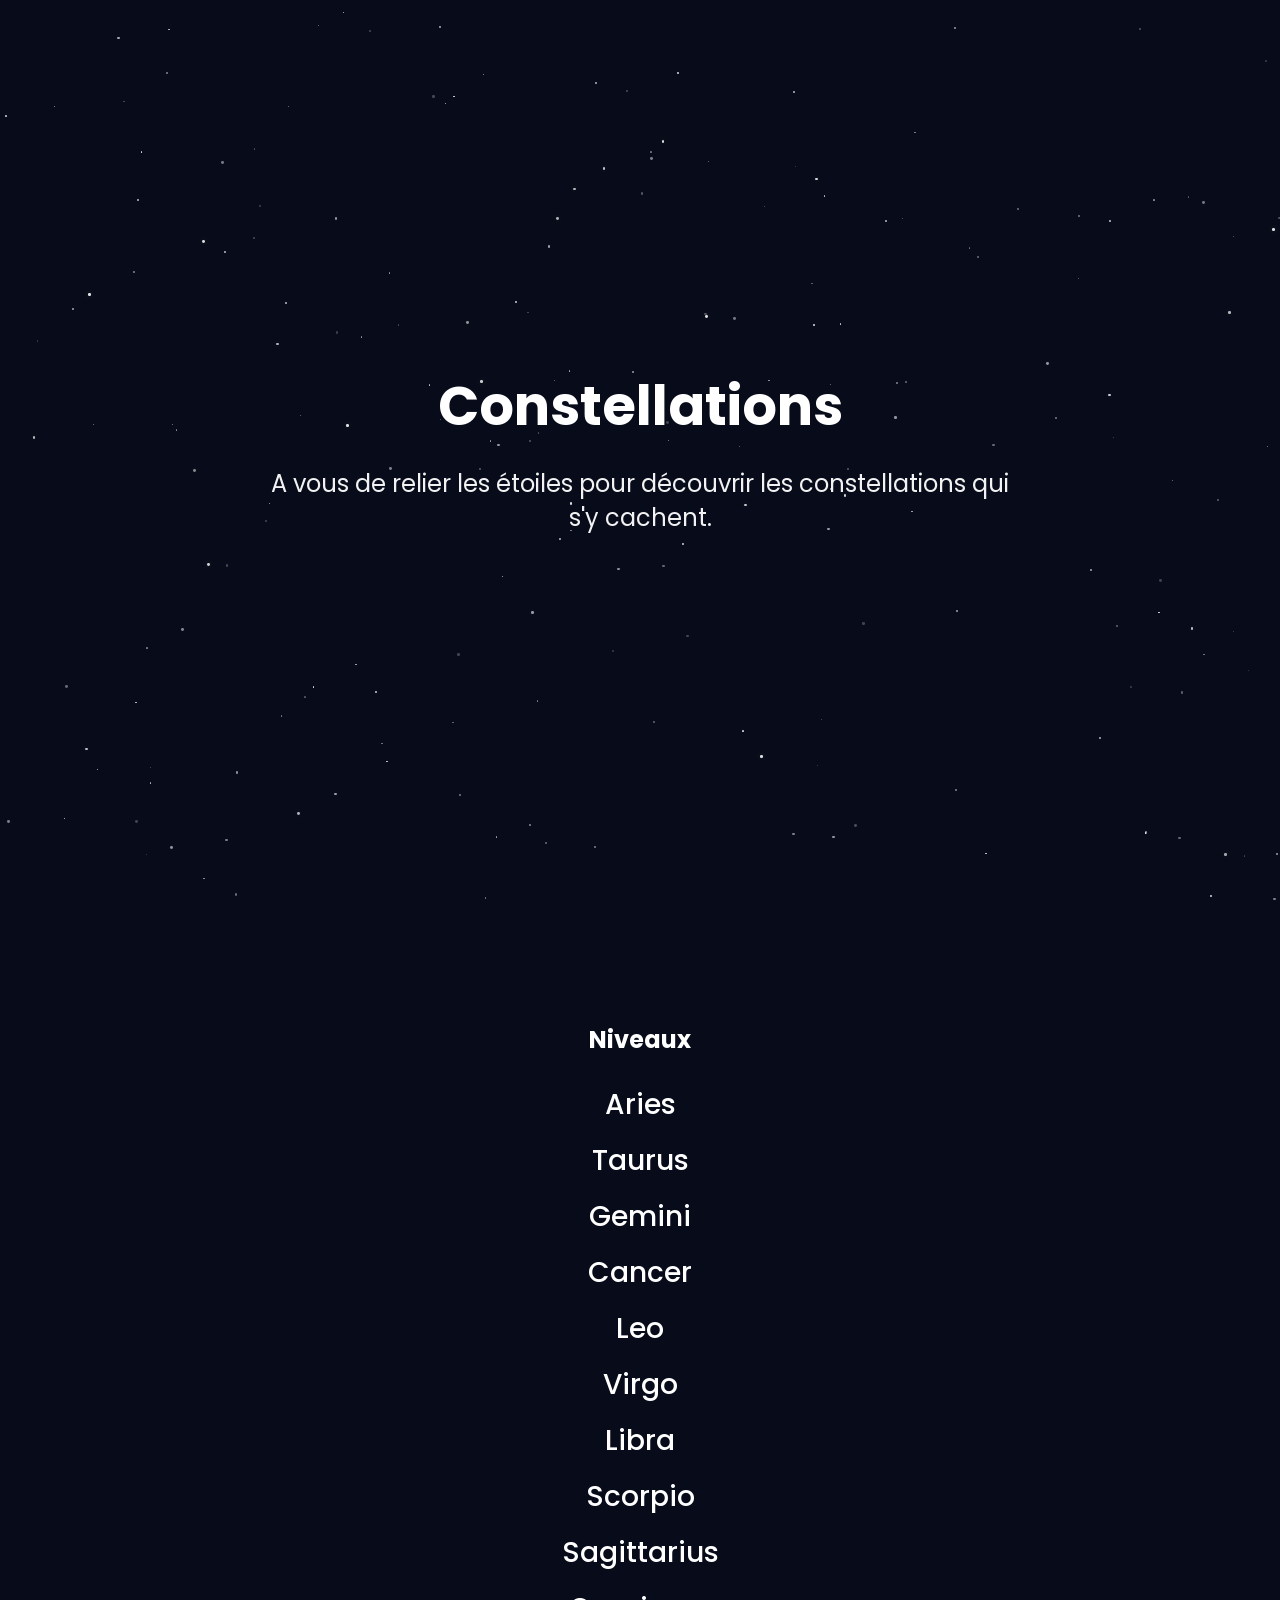
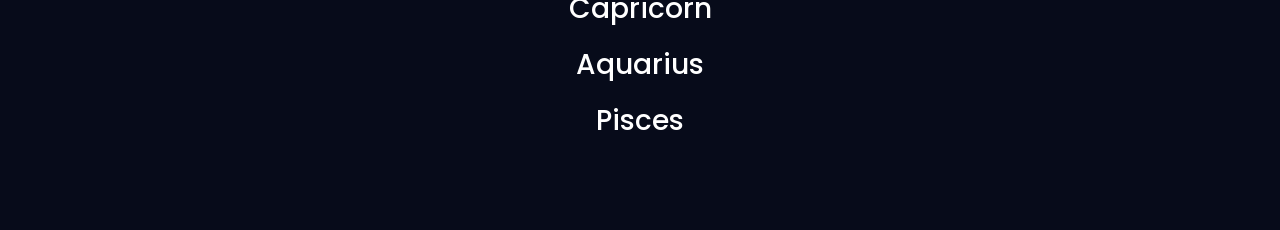
==== commit 79e10cb1: "finish constellation" ====
--- a/src/index.html
+++ b/src/index.html
@@ -33,6 +33,10 @@
             <a class="link-name" href="constellation/06-virgo.html">Virgo</a>
             <a class="link-name" href="constellation/07-libra.html">Libra</a>
             <a class="link-name" href="constellation/08-scorpio.html">Scorpio</a>
+            <a class="link-name" href="constellation/09-sagittarius.html">Sagittarius</a>
+            <a class="link-name" href="constellation/10-capricorn.html">Capricorn</a>
+            <a class="link-name" href="constellation/11-aquarius.html">Aquarius</a>
+            <a class="link-name" href="constellation/12-pisces.html">Pisces</a>
         </div>
     </section>
 </main>
--- a/src/styles.css
+++ b/src/styles.css
@@ -3,7 +3,10 @@
     --line: 4px;
 }
 
-*{ box-sizing:border-box; }
+*{
+    box-sizing:border-box;
+    font-family: 'Ouma Latin', 'Poppins', sans-serif;
+}
 
 /* =========================
    BASE / FOND GLOBAL
@@ -15,6 +18,7 @@
     background:#070b1a;
     color:#fff;
     min-height: 100vh;
+    font-size: 16px;
 }
 
 /* =========================
@@ -55,13 +59,34 @@
     z-index: 1;
     max-width: 980px;
     margin: 0 auto;
-    padding: 0 16px 30px;
-    min-height: 200vh; /* Permet le scroll */
-}
-
-/* =========================
-   EFFET DE SCROLL - HERO
-========================= */
+    padding: 40px 16px 120px;
+    display: flex;
+    flex-direction: column;
+    align-items: center;
+    min-height: 100vh;
+}
+
+/* =========================
+   TITRE DE CONSTELLATION (CENTRÉ)
+========================= */
+
+.constellation-title{
+    font-size: 32px;
+    font-weight: 800;
+    text-align: center;
+    margin: 20px 0 30px 0;
+    letter-spacing: 1px;
+}
+
+/* =========================
+   EFFET DE SCROLL - HERO (PAGE D'ACCUEIL UNIQUEMENT)
+========================= */
+
+.page:has(.hero-section){
+    min-height: 200vh;
+    padding-top: 0;
+    padding-bottom: 30px;
+}
 
 .hero-section{
     position: fixed;
@@ -102,7 +127,7 @@
 .links-section{
     position: relative;
     min-height: 100vh;
-    margin-top: 100vh; /* Commence après la hauteur du viewport */
+    margin-top: 100vh;
     padding-top: 50px;
     display: flex;
     align-items: center;
@@ -125,19 +150,6 @@
     gap: 2px;
     margin: 0 auto;
     width: fit-content;
-}
-
-.nvx {
-    color: white;
-    text-decoration: none;
-    transition: all 0.25s ease;
-    font-weight: bold;
-    font-size: 54px;
-    display: inline-block;
-    min-width: 250px;
-    text-align: center;
-    padding: 6px 10px;
-    border-radius: 10px;
 }
 
 .link-name{
@@ -159,14 +171,130 @@
 }
 
 /* =========================
-   TOPBAR (pour les pages intérieures)
+   BANNIÈRE DE NAVIGATION (FIXÉE EN BAS)
+========================= */
+
+.navbar{
+    position: fixed;
+    bottom: 0;
+    left: 0;
+    right: 0;
+    z-index: 100;
+
+    display: grid;
+    grid-template-columns: 1fr auto 1fr;
+    align-items: center;
+    gap: 20px;
+    padding: 20px 30px;
+    min-height: 70px;
+
+    background: rgba(7, 11, 26, 0.95);
+    border-top: 1px solid rgba(255,255,255,.14);
+    backdrop-filter: blur(20px);
+    box-shadow: 0 -4px 20px rgba(0,0,0,.3);
+}
+
+.nav-title{
+    display: none;
+}
+
+/* Menu à gauche */
+.back-btn{
+    grid-column: 1;
+    justify-self: start;
+}
+
+/* Boutons du centre */
+.nav-actions{
+    grid-column: 2;
+    display: flex;
+    gap: 20px;
+    align-items: center;
+    justify-content: center;
+    flex-wrap: wrap;
+}
+
+/* Suivant à droite */
+.next-btn{
+    grid-column: 3;
+    justify-self: end;
+}
+
+.nav-btn{
+    color: #fff;
+    cursor: pointer;
+    font-size: 14px;
+    font-weight: 500;
+    text-decoration: none;
+    display: inline-block;
+    transition: all 0.2s ease;
+    white-space: nowrap;
+    font-family: 'Ouma Latin', 'Poppins', sans-serif;
+
+    border: none;
+    background: none;
+    padding: 0;
+    margin: 0;
+    outline: none;
+}
+
+.nav-btn:hover{
+    color: rgba(255,255,255,0.7);
+    transform: translateY(-1px);
+}
+
+.back-btn{
+    color: white;
+}
+
+.next-btn{
+    color: white;
+    font-weight: 600;
+}
+
+/* Responsive : sur petit écran */
+@media (max-width: 768px) {
+    .navbar{
+        grid-template-columns: 1fr;
+        grid-template-rows: auto auto auto;
+        gap: 12px;
+        padding: 16px 20px;
+        min-height: auto;
+    }
+
+    .back-btn{
+        grid-column: 1;
+        grid-row: 1;
+        justify-self: center;
+    }
+
+    .nav-actions{
+        grid-column: 1;
+        grid-row: 2;
+        justify-content: center;
+        gap: 16px;
+    }
+
+    .next-btn{
+        grid-column: 1;
+        grid-row: 3;
+        justify-self: center;
+    }
+
+    .nav-btn{
+        font-size: 13px;
+    }
+}
+
+/* =========================
+   TOPBAR (ANCIEN - gardé pour compatibilité)
 ========================= */
 
 .topbar{
     display:flex;
     align-items:center;
     gap:12px;
-    margin-top: 8px;
+    margin-bottom: 20px;
 }
 
 .topbar h1{
@@ -192,7 +320,7 @@
     position: relative;
     width: min(720px, 100%);
     aspect-ratio: 1 / 1;
-    margin: 14px 0;
+    margin: 14px auto;
 
     background: transparent;
     border: none;
@@ -299,14 +427,11 @@
 }
 
 /* =========================
-   ACTIONS
+   ACTIONS (ANCIEN - caché)
 ========================= */
 
 .actions{
-    display:flex;
-    gap:10px;
-    align-items:center;
-    flex-wrap:wrap;
+    display: none;
 }
 
 button{
@@ -316,6 +441,7 @@
     color:#fff;
     padding:8px 12px;
     cursor:pointer;
+    font-family: 'Ouma Latin', 'Poppins', sans-serif;
 }
 
 button:hover{
@@ -337,17 +463,19 @@
 ========================= */
 
 .popup{
-    margin:14px 0 10px;
     padding:12px 14px;
     border-radius:14px;
-    border:1px solid rgba(255,255,255,.14);
-    background: rgba(255,255,255,.08);
-    backdrop-filter: blur(10px);
-    box-shadow: 0 10px 30px rgba(0,0,0,.25);
+    border: 1px solid rgba(255,255,255,.18);
+    background: none;
+    backdrop-filter: none;
+    box-shadow: none;
     display:none;
     opacity:0;
     transform: translateY(-6px);
     transition: opacity .25s ease, transform .25s ease;
+    max-width: 720px;
+    width: 100%;
+    font-size: 14px;
 }
 
 .popup.show{
@@ -363,13 +491,13 @@
 }
 
 .popup.success{
-    border-color: rgba(140,255,180,.35);
-    background: rgba(140,255,180,.10);
+    border-color: rgba(140,255,180,.5);
+    background: none;
 }
 
 .popup.info{
-    border-color: rgba(140,200,255,.35);
-    background: rgba(140,200,255,.10);
+    border-color: rgba(140,200,255,.5);
+    background: none;
 }
 
 .popup .row{
@@ -384,7 +512,7 @@
     background:transparent;
     color: rgba(255,255,255,.85);
     cursor:pointer;
-    font-size:18px;
+    font-size:16px;
     line-height:1;
 }
 
@@ -392,6 +520,7 @@
     color: rgba(255,255,255,.92);
     line-height:1.35;
     white-space: pre-line;
+    font-size: 14px;
 }
 
 /* =========================
